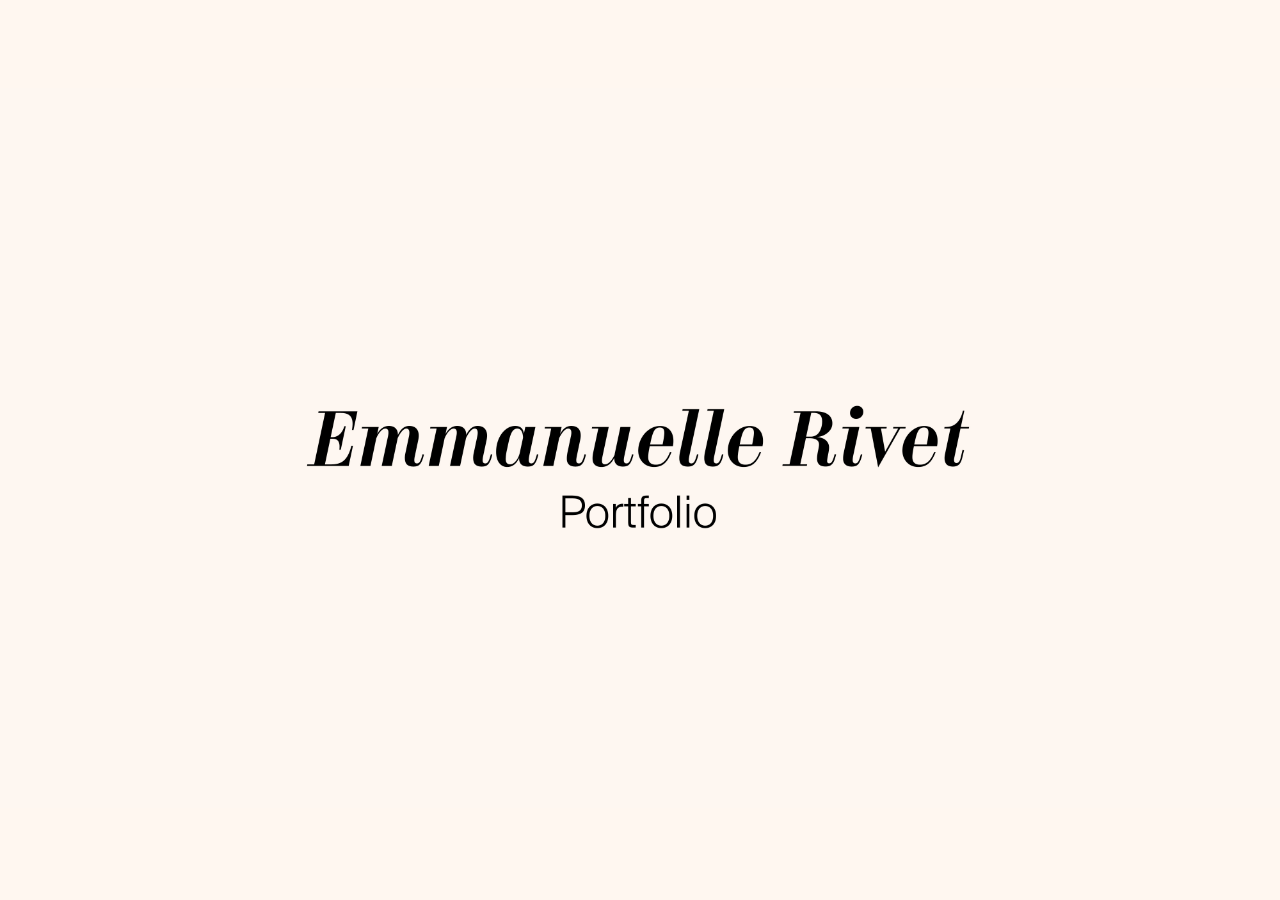
==== index.html @ cf012143 "Update index.html" ====
<!DOCTYPE html>
<html lang="fr">
<head>
    <meta charset="UTF-8">
    <meta name="viewport" content="width=device-width, initial-scale=1.0">
    <title>Page Accueil</title>
    <link rel="stylesheet" href="CSS/style.css">
</head>
<body>

<header>
     <a class="left fade-item" href="index.html">Accueil</a>
     <div class="header-line"></div>
     <a class="right fade-item" href="apropos.html">À propos de moi</a>
</header>

<main>
  <!-- LISTE -->
  <div class="projects fade-item">
    <a href="dmw.html" class="project" data-img="images/Projet/1-accueil/DA_BuzzmanDMW_TheWaterCollection.png">The Water Collection</a>
    <a href="bloome.html" class="project" data-img="images/Projet/1-accueil/bloome-mockup.png">Bloomés !</a>
    <a href="ouam.html" class="project" data-img="images/Projet/1-accueil/Once-unpon-a-match.jpg">Once upon a match</a>
    <a href="da.html" class="project" data-img="images/Projet/1-accueil/BEURRE_vf_accueil.jpg">Vous méritez mieux...</a>
    <a href="spread.html" class="project" data-img="images/Projet/1-accueil/Spread-the-truth.png">Spread the truth</a>
    <a href="beliv.html" class="project" data-img="images/Projet/1-accueil/beliv.png">Beliv'</a>
  </div>

  <!-- IMAGE -->
  <div class="preview fade-item">
    <img id="preview-img" >
  </div>

<div class="contact fade-item">
  <a href="mailto:emmanuelle.rivet02@gmail.com">
    emmanuelle.rivet02@gmail.com
  </a>

  <a href="https://www.linkedin.com/in/emmanuelle-rivet" target="_blank">
    Linkedin : emmanuelle rivet
  </a>
</div>

</main>

        <script src="JS/index.js"></script>
</body>

<div id="splash">
  <picture>
    <source
      media="(max-width: 768px)"
      srcset="images/Projet/1-accueil/transition tel.jpg">

    <img
      src="images/Projet/1-accueil/Transition.jpg"
      alt="loading">
  </picture>
</div>

</html>
---- CSS/style.css ----
@font-face {
  font-family: 'F37Bella';
  src: url('../Typo/F37 Bella/F37Bella.otf') format('opentype');
  font-weight: normal;
  font-style: normal;
}
@font-face {
  font-family: 'SuisseI';
  src: url('../Typo/suissefont/SuisseIntl-LightItalic.otf') format('opentype');
  font-weight: normal;
  font-style: normal;
}
  @font-face {
  font-family: 'Suisse';
  src: url('../Typo/suissefont/SuisseIntl-Light.otf') format('opentype');
  font-weight: normal;
  font-style: normal;
}* 

{
  margin: 0;
  padding: 0;
  box-sizing: border-box;
  font-family: Arial, sans-serif;
}

a {
  text-decoration: none;
  color: inherit;
}
html, body {
  overflow-x: hidden;
}
body {
  margin: 0;
  font-family: 'Suisse', serif;
  color: #111;
  background: #fff7f0;
opacity: 1;
  transition: opacity 0.4s ease;
  overflow: hidden;
}

body.fade-out {
  opacity: 0;
}
/* HEADER */
header {
  position: fixed;
  top: 0;
  left: 0;
  width: 100%;
  padding: 20px 44px 2px;
  display: flex;
  align-items: center;
  gap: 18px;
  z-index: 100;
  background: #fff7f0;
}
header .left {
  outline: 1.5px solid #111;
  background: #fff7f0;
  cursor: pointer; /* ou crosshair, grab, etc. */
}

header .left,
header .right {
  font-family: 'F37Bella';
  font-size: 17px;
  font-weight: 500;
  letter-spacing: 0.03em;
  white-space: nowrap;
  color: #111;
  padding: 6px 14px;
  border-radius: 999px;
  transition: all 0.25s ease;
}

header .header-line {
  flex: 1;
  height: 1px;
  background: #111;
  opacity: 0.4;
}

header .left:hover,
header .right:hover {
  outline: 1.5px solid #111;
  background: #fff7f0;
  cursor: pointer; /* ou crosshair, grab, etc. */

}
/* LAYOUT */
main {
  display: flex;
  height: calc(100vh - 80px);
}

/* PROJETS */
.projects {
  width: 60%;
  display: flex;
  flex-direction: column;
  justify-content: flex-end; /* 👈 clé ici */
  padding-left: 50px;
  padding-bottom: 10px; /* petit espace du bas */
  height: 100%;
  position: relative;
}

.project::after {
  content: "";
  position: absolute;
  left: 0;
  bottom: 0;
  width: calc(100vw - 100px);
  height: 0.5px;
  background: rgba(0,0,0,0.3);
  transform: translateZ(0);
  z-index: 0;
}

/* TEXTE */
.project {
  font-family: 'F37Bella', serif;
  font-size: 42px; /* 1/3 plus petit */
  text-decoration: none;
  color: #111;
  padding: 9px 0;

  position: relative;
  z-index: 2; /* au-dessus des lignes */

  transition: transform 0.3s cubic-bezier(.25,.8,.25,1),
              opacity 0.3s;
}

/* HOVER PREMIUM */
.project:hover {
  transform: scale(1.08);
  color: rgba(17,17,17,0.45);

}

/* IMAGE */

.preview {
  width: 50%;
  position: relative;
  z-index: 3;
  display: flex;
  justify-content: center;
  align-items: center;
  padding: 0;
  margin: 0;
}
.preview img {
  display: block;
  width: 80%;
  margin-right: 500px;
  transform: none;
  transition: opacity 0.8s ease, transform 0.6s cubic-bezier(.25,.8,.25,1);
}

.contact {
  position: fixed;
  bottom: 30px;
  right: 40px;
  display: flex;
  flex-direction: column;
  gap: 1px;
  text-align: right;
  z-index: 200;
}

.contact a {
  font-family: 'SuisseI';
  font-size: 13px;
  color: rgba(17, 17, 17, 0.689);
  text-decoration: none;
  opacity: 0.8;
  transition: opacity 0.3s ease;
}

.contact a:hover {
  opacity: 1;
  text-decoration: underline;
}

/* Chrome / Edge / Safari */
::-webkit-scrollbar {
  width: 6px;
}

::-webkit-scrollbar-track {
  background: transparent;
}

::-webkit-scrollbar-thumb {
  background: #111;
  border-radius: 10px;
}

/* Firefox */
html {
  scrollbar-width: thin;
  scrollbar-color: #111 transparent;
}


@media (max-width: 768px) {
  header { padding: 16px 20px; }

  main {
    flex-direction: column;
    height: auto;
  }

  /* IMAGE AU-DESSUS */
  .preview {
    width: 100%;
    order: 1;
    margin-top: 100px;
  }

  .preview img {
    width: 90%;
    margin-left: 0;
      margin-right: -5px;

  }

  /* PROJETS EN DESSOUS */
 .projects {
  width: 100%;
  order: 2;
  padding: 6px 20px; /* 👈 garde marge gauche + droite */
  justify-content: flex-start;
  padding-bottom: 80px;
}
  .project:hover {
    transform: none;
    color: #111;
  }
}


  /* TEXTE SUR UNE SEULE LIGNE */
  .project {
    font-size: 40px; /* réduction */
    white-space: nowrap; /* empêche retour à la ligne */
    text-overflow: ellipsis; /* coupe proprement si trop long */
  }


  .fade-item {
  opacity: 0;
  transform: translateY(10px);
  transition: opacity 0.6s ease, transform 0.6s ease;
}

.fade-item.show {
  opacity: 1;
  transform: translateY(0);
}
#splash {
  position: fixed;
  top: 0;
  left: 0;
  width: 100%;
  height: 100vh;
  background: #fff7f0;
  display: flex;
  align-items: center;
  justify-content: center;
  z-index: 99999;
}

#splash img {
  width: 100%;
  height: 100%;
  object-fit: cover;
}

/* animation de sortie */
#splash.hide {
  animation: splashUp 1s ease-in-out forwards;
}

@keyframes splashUp {
  0% {
    transform: translateY(0%);
  }

  100% {
    transform: translateY(-100%);
  }
}
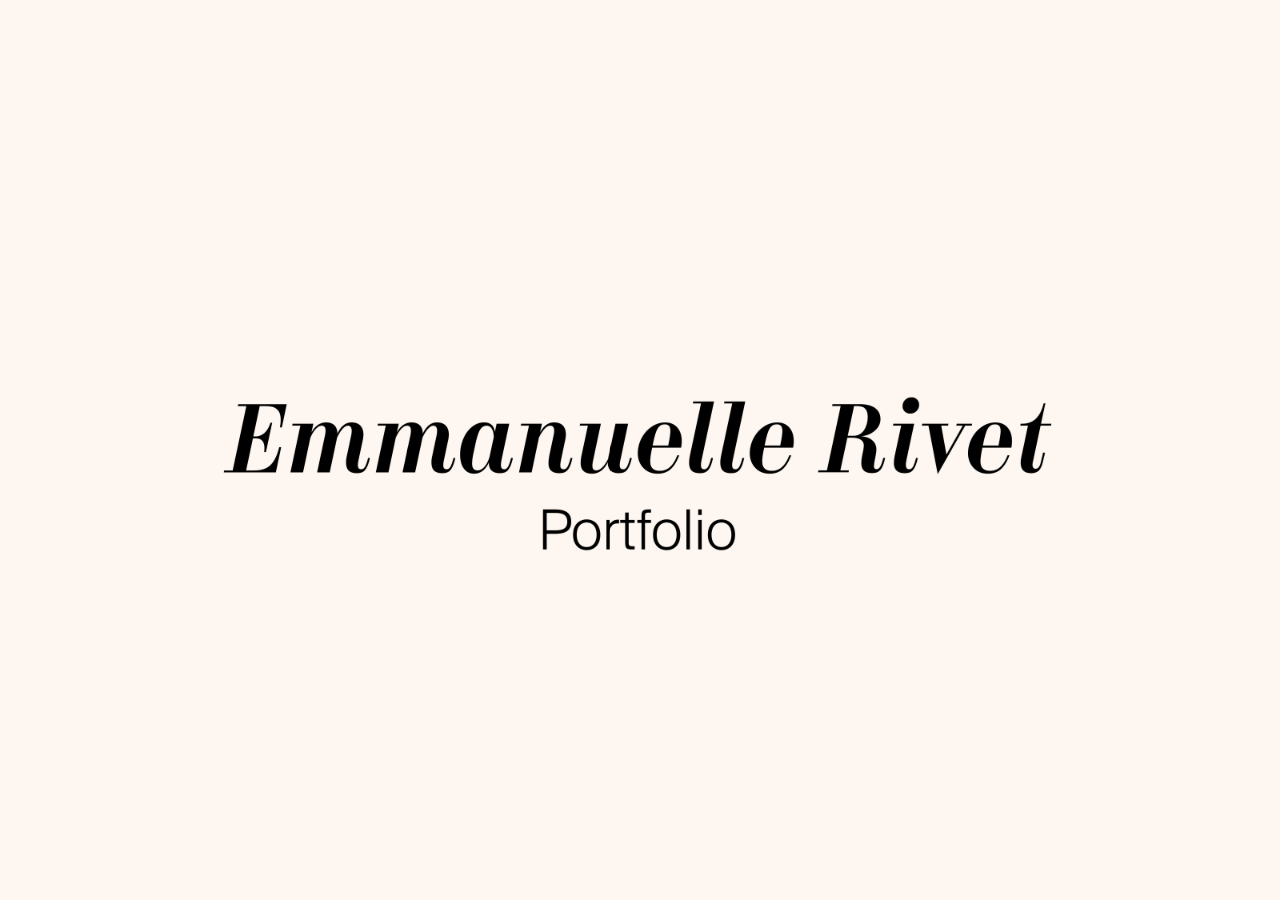
==== commit a2237676: "Update index.html" ====
--- a/index.html
+++ b/index.html
@@ -16,14 +16,57 @@
 
 <main>
   <!-- LISTE -->
-  <div class="projects fade-item">
-    <a href="dmw.html" class="project" data-img="images/Projet/1-accueil/DA_BuzzmanDMW_TheWaterCollection.png">The Water Collection</a>
-    <a href="bloome.html" class="project" data-img="images/Projet/1-accueil/bloome-mockup.png">Bloomés !</a>
-    <a href="ouam.html" class="project" data-img="images/Projet/1-accueil/Once-unpon-a-match.jpg">Once upon a match</a>
-    <a href="da.html" class="project" data-img="images/Projet/1-accueil/BEURRE_vf_accueil.jpg">Vous méritez mieux...</a>
-    <a href="spread.html" class="project" data-img="images/Projet/1-accueil/Spread-the-truth.png">Spread the truth</a>
-    <a href="beliv.html" class="project" data-img="images/Projet/1-accueil/beliv.png">Beliv'</a>
+   <div class="projects fade-item">
+<div class="project-item">
+  <a href="dmw.html" class="project" data-img="images/Projet/1-accueil/DA_BuzzmanDMW_TheWaterCollection.png">
+    The Water Collection
+  </a>
+  <p class="project-desc">Campagne d'affichage.</p>
+</div>    
+
+<div class="project-item">
+  <a href="ouam.html" class="project" data-img="images/Projet/1-accueil/Once-unpon-a-match.jpg">
+    Once upon a match
+  </a>
+  <p class="project-desc">Édition de mémoire 2026.</p>
+</div>
+
+<div class="project-item">
+  <a href="da.html" class="project" data-img="images/Projet/1-accueil/BEURRE_vf_accueil.jpg">
+    Vous méritez mieux...
+  </a>
+  <p class="project-desc">Campagne d'affichage Shortlisté Club des DA 2026.</p>
+</div>
+
+<div class="project-item">
+  <a href="freedent.html" class="project" data-img="images/Projet/1-accueil/.jpg">
+    Free to share free to meet
+  </a>
+  <p class="project-desc">Projet de diplôme 2026.</p>
+</div>
+
+<div class="project-item">
+  <a href="spread.html" class="project" data-img="images/Projet/1-accueil/Spread-the-truth.png">
+    Spread the truth
+  </a>
+  <p class="project-desc">Campagne d’activation, participation au D&AD 2025.</p>
+</div>
+
+<div class="project-item">
+  <a href="beliv.html" class="project" data-img="images/Projet/1-accueil/beliv.png">
+    Beliv'
+  </a>
+  <p class="project-desc">Guerilla marketing.</p>
+</div>
+
+<div class="project-item">
+  <a href="bloome.html" class="project" data-img="images/Projet/1-accueil/bloome-mockup.png">
+    Bloomés !
+  </a>
+  <p class="project-desc">Campagne vidéos et médias sociaux.</p>
+</div>
   </div>
+
 
   <!-- IMAGE -->
   <div class="preview fade-item">
--- a/CSS/style.css
+++ b/CSS/style.css
@@ -103,21 +103,24 @@
   flex-direction: column;
   justify-content: flex-end; /* 👈 clé ici */
   padding-left: 50px;
-  padding-bottom: 10px; /* petit espace du bas */
+  padding-bottom: 2px; /* petit espace du bas */
   height: 100%;
   position: relative;
 }
 
-.project::after {
+.project-item {
+  display: flex;
+  flex-direction: column;
+  padding: 0px 0 10px;
+  position: relative;
+}
+
+.project-item::after {
   content: "";
-  position: absolute;
-  left: 0;
-  bottom: 0;
   width: calc(100vw - 100px);
   height: 0.5px;
-  background: rgba(0,0,0,0.3);
-  transform: translateZ(0);
-  z-index: 0;
+  background: rgba(0,0,0,0.25);
+  margin-top: 10px;
 }
 
 /* TEXTE */
@@ -126,22 +129,36 @@
   font-size: 42px; /* 1/3 plus petit */
   text-decoration: none;
   color: #111;
-  padding: 9px 0;
+    line-height: 0.95;
+  padding: 0px 0;
 
   position: relative;
   z-index: 2; /* au-dessus des lignes */
-
-  transition: transform 0.3s cubic-bezier(.25,.8,.25,1),
-              opacity 0.3s;
-}
-
+ 
+  display: inline-block;
+
+  transition:
+    transform 0.3s cubic-bezier(.25,.8,.25,1),
+    opacity 0.3s ease;
+
+}
+
+.project-desc {
+  font-family: 'SuisseI';
+  font-size: 13px;
+  color: rgba(17, 17, 17, 0.689);
+  text-decoration: none;
+  opacity: 0.8;
+  transition: opacity 0.3s ease;
+  margin-top: 4px;
+  margin-bottom: 0px;
+  line-height: 1;
+}
 /* HOVER PREMIUM */
 .project:hover {
-  transform: scale(1.08);
-  color: rgba(17,17,17,0.45);
-
-}
-
+  transform: scale(1.04);
+  opacity: 0.45;
+}
 /* IMAGE */
 
 .preview {
@@ -276,9 +293,13 @@
   z-index: 99999;
 }
 
+#splash picture,
 #splash img {
   width: 100%;
   height: 100%;
+}
+
+#splash img {
   object-fit: cover;
 }
 
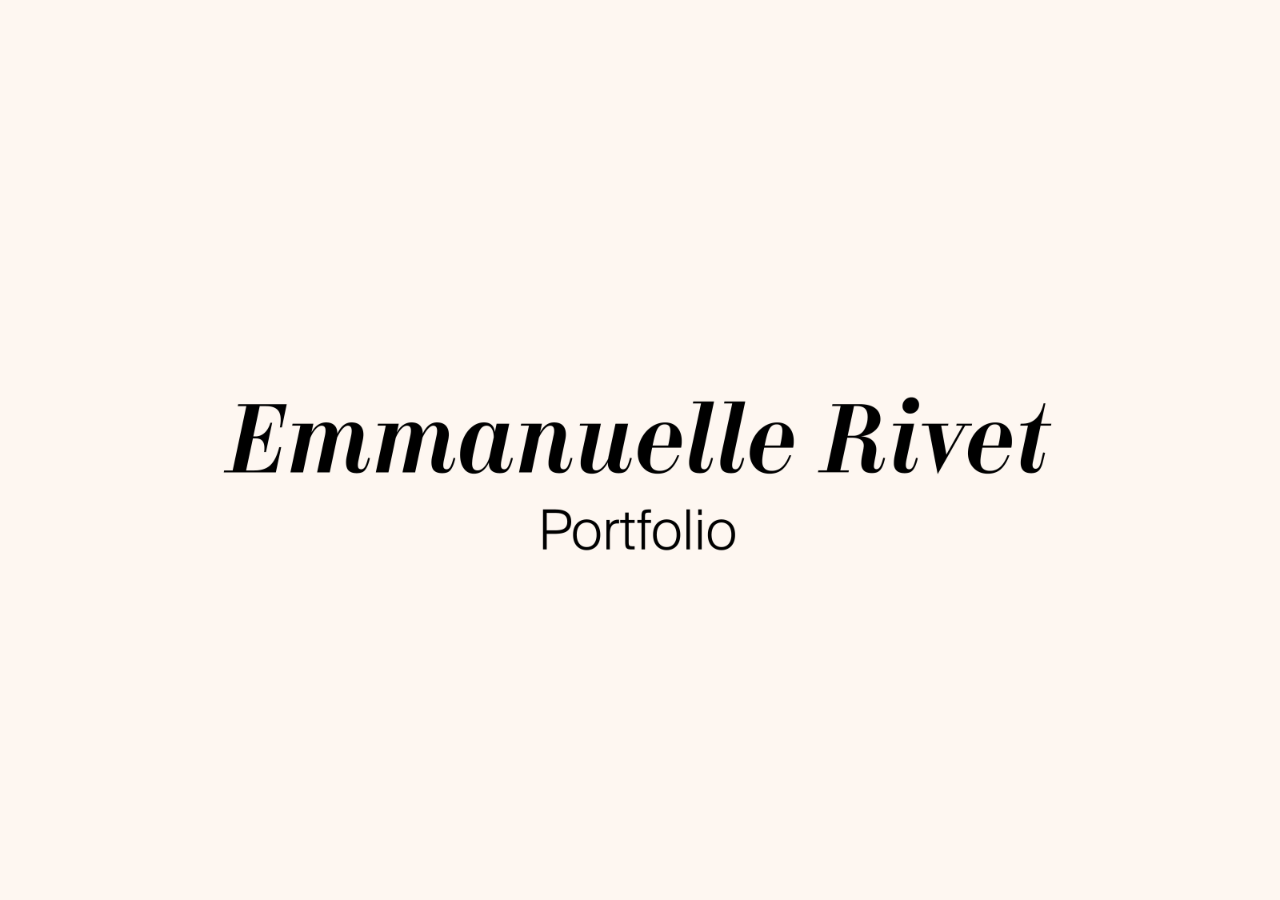
==== commit 07220293: "Update index.html" ====
--- a/index.html
+++ b/index.html
@@ -39,7 +39,7 @@
 </div>
 
 <div class="project-item">
-  <a href="freedent.html" class="project" data-img="images/Projet/1-accueil/.jpg">
+  <a href="freedent.html" class="project" data-img="images/Projet/1-accueil/freedent.png">
     Free to share free to meet
   </a>
   <p class="project-desc">Projet de diplôme 2026.</p>
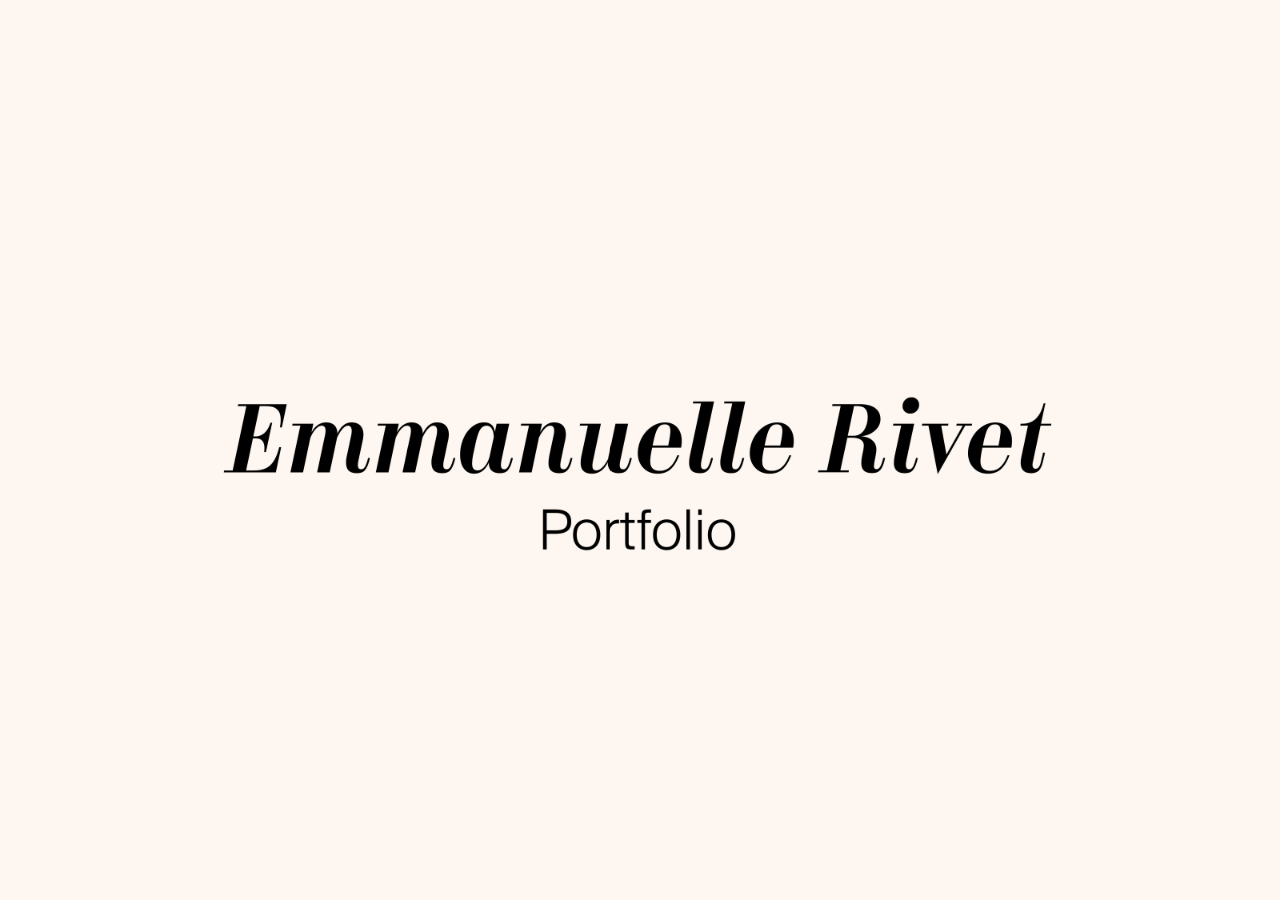
==== commit d6349b56: "Update index.html" ====
--- a/index.html
+++ b/index.html
@@ -39,7 +39,7 @@
 </div>
 
 <div class="project-item">
-  <a href="freedent.html" class="project" data-img="images/Projet/1-accueil/freedent.png">
+  <a href="freedent.html" class="project" data-img="images/Projet/1-accueil/freedent1.png">
     Free to share free to meet
   </a>
   <p class="project-desc">Projet de diplôme 2026.</p>
